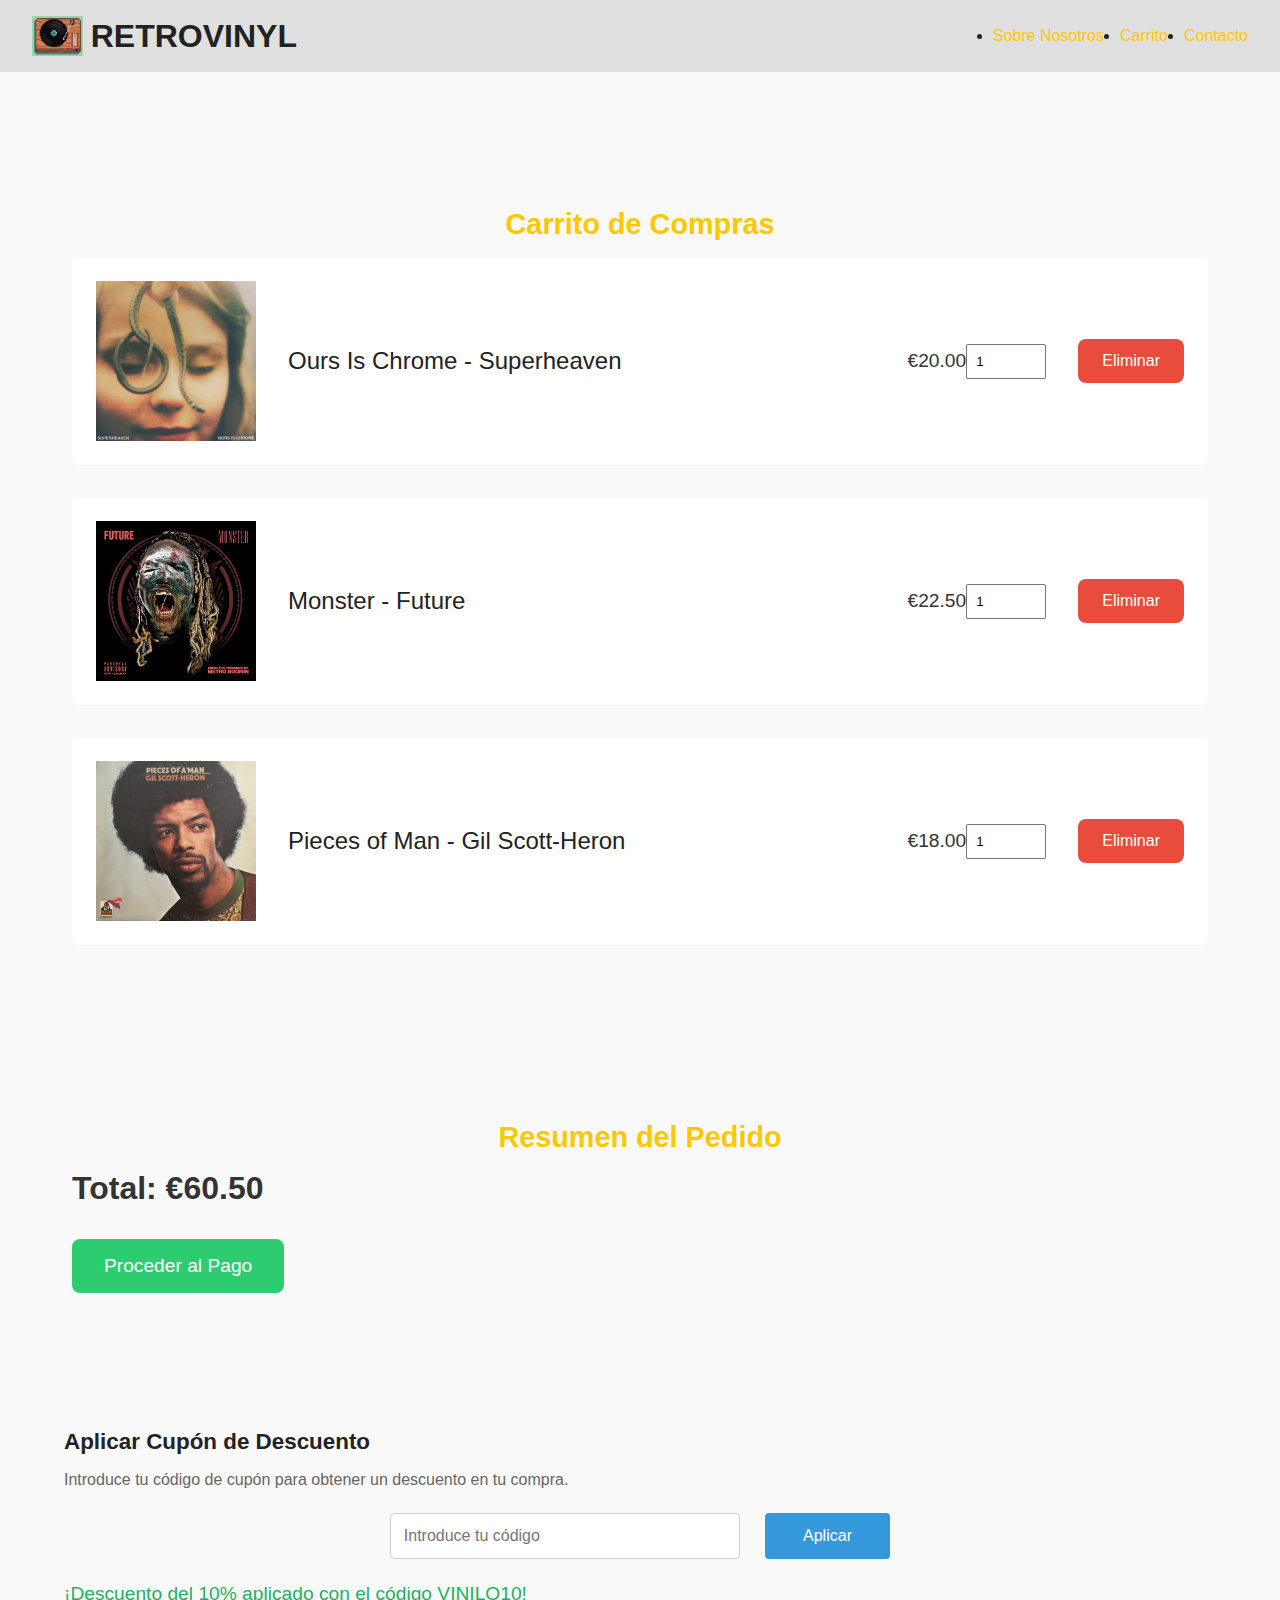
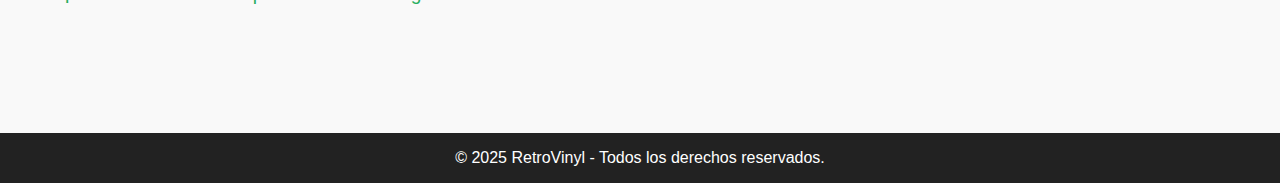
==== carrito.html @ 690b7599 "com3: Añadidas las paginas de: contacto, carrito y sobrenosotros, sus respectivos css y alguna image" ====
<!DOCTYPE html>
<html lang="es">
<head>
    <meta charset="UTF-8">
    <meta name="viewport" content="width=device-width, initial-scale=1.0">
    <meta name="description" content="Vinilo Retro - La mejor colección de discos de vinilo en línea. Encuentra tu álbum favorito.">
    <title>Vinilo Retro - Carrito</title>
    <link rel="stylesheet" href="css/estilos.css">
</head>
<body>
    <!-- Header -->
    <header class="header">
        <h1 class="header__logo">
            <a href="index.html" class="header__logo-link">
                <img src="assets/logovinilo.png" alt="Vinilo Retro Logo" class="header__logo-img">RETROVINYL
            </a>
        </h1>
        <nav class="header__nav">
            <ul class="header__nav-list">
                <li class="header__nav-item"><a href="sobrenosotros.html" class="header__nav-link">Sobre Nosotros</a></li>
                <li class="header__nav-item"><a href="carrito.html" class="header__nav-link">Carrito</a></li>
                <li class="header__nav-item"><a href="contacto.html" class="header__nav-link">Contacto</a></li>
            </ul>
        </nav>
    </header>

    <!-- Contenido Principal -->
    <main class="main">
        <section class="main__section">
            <h2 class="main__title">Carrito de Compras</h2>
            <ul class="cart__list">
                <li class="cart__item">
                    <img src="assets/carrito1.jpg" alt="Vinilo 1" class="cart__item-img">
                    <p class="cart__item-title">Ours Is Chrome - Superheaven</p>
                    <p class="cart__item-price">€20.00</p>
                    <input type="number" value="1" min="1" class="cart__item-quantity">
                    <button class="cart__item-remove">Eliminar</button>
                </li>
                <li class="cart__item">
                    <img src="assets/carrito2.jpg" alt="Vinilo 2" class="cart__item-img">
                    <p class="cart__item-title">Monster - Future</p>
                    <p class="cart__item-price">€22.50</p>
                    <input type="number" value="1" min="1" class="cart__item-quantity">
                    <button class="cart__item-remove">Eliminar</button>
                </li>
                <li class="cart__item">
                    <img src="assets/carrito3.jpg" alt="Vinilo 3" class="cart__item-img">
                    <p class="cart__item-title">Pieces of Man - Gil Scott-Heron</p>
                    <p class="cart__item-price">€18.00</p>
                    <input type="number" value="1" min="1" class="cart__item-quantity">
                    <button class="cart__item-remove">Eliminar</button>
                </li>
            </ul>
        </section>


        <section class="main__section">
            <h2 class="main__title">Resumen del Pedido</h2>
            <p class="cart__total">Total: €60.50</p>
            <button class="cart__checkout-btn">Proceder al Pago</button>
        </section>

        <section class="cart__coupons">
            <h3 class="cart__coupons-title">Aplicar Cupón de Descuento</h3>
            <p class="cart__coupons-info">Introduce tu código de cupón para obtener un descuento en tu compra.</p>
            <form class="cart__coupons-form">
                <input type="text" class="cart__coupons-input" placeholder="Introduce tu código">
                <button type="submit" class="cart__coupons-button">Aplicar</button>
            </form>
            <p class="cart__coupons-message">¡Descuento del 10% aplicado con el código VINILO10!</p>
        </section>
    </main>

    <!-- Footer -->
    <footer class="footer">
        <p>&copy; 2025 RetroVinyl - Todos los derechos reservados.</p>
    </footer>
</body>
</html>
---- css/estilos.css ----
/* Variables CSS */
:root {
    --color-background: #F9F9F9;
    --color-text: #222222;
    --color-highlight: #FFC700;
    --color-secondary: #E0E0E0;
}

/* Estilos generales */
* {
    margin: 0;
    padding: 0;
    box-sizing: border-box;
}

body {
    background-color: var(--color-background);
    color: var(--color-text);
    font-family: 'Arial', sans-serif;
    transition: background-color 0.3s ease, color 0.3s ease;
}

button {
    background-color: var(--color-highlight);
    color: var(--color-background);
    border: none;
    padding: 0.5rem 1rem;
    font-size: 1rem;
    cursor: pointer;
    border-radius: 4px;
    transition: background-color 0.3s ease, color 0.3s ease;
}

button:hover {
    background-color: var(--color-text);
    color: var(--color-highlight);
}

/* Header */
.header {
    background-color: var(--color-secondary);
    color: var(--color-text);
    padding: 1rem 2rem;
    display: flex;
    justify-content: space-between;
    align-items: center;
}

.header__logo-link {
    display: flex;
    align-items: center;
    color: var(--color-text);
    text-decoration: none;
}

.header__logo-img {
    height: 2.5rem;
    width: auto;
    margin-right: 0.5rem;
}

.header__nav-list {
    display: flex;
    gap: 1rem;
}

.header__nav-link {
    text-decoration: none;
    color: var(--color-highlight);
    transition: color 0.3s ease;
}

.header__nav-link:hover {
    color: var(--color-text);
}

/* Main */
.main {
    padding: 2rem;
}

.main__section {
    margin-bottom: 3rem; /* Ajusta el valor según el espacio que desees */
}


.main__title {
    color: var(--color-highlight);
    font-size: 1.8rem;
    font-weight: bold;
    margin-bottom: 1rem;
    text-align: center;
}

.main__list {
    display: flex;
    gap: 1.5rem;
    overflow-x: auto;
    padding: 1rem 0;
    list-style: none;
    margin: 0 auto;
    justify-content: center;
    align-items: center;
}

.main__item {
    flex: 0 0 auto;
    width: 12rem;
    text-align: center;
    background-color: var(--color-secondary);
    border: 1px solid var(--color-highlight);
    border-radius: 0.5rem;
    padding: 0.5rem;
    transition: transform 0.3s;
}

.main__item:hover {
    transform: scale(1.05);
}

.main__item-img {
    width: 100%;
    height: auto;
    border-radius: 0.5rem;
}

.main__item-title {
    margin-top: 0.5rem;
    color: var(--color-text);
    font-size: 1rem;
    font-weight: bold;
}

.audio-players {
    padding: 3rem 2rem; 
    margin-top: 2rem; 
    margin-bottom: 2rem;
}

.audio-players__title {
    text-align: center;
    color: var(--color-highlight);
    font-size: 2rem;
    margin-bottom: 1.5rem;
}

.audio-players__list {
    display: grid;
    grid-template-columns: repeat(auto-fit, minmax(200px, 1fr));
    gap: 1.5rem;
    list-style: none;
    padding: 0;
    margin: 0;
}

.audio-players__item {
    background-color: var(--color-background);
    border: 1px solid var(--color-highlight);
    border-radius: 8px;
    overflow: hidden;
    text-align: center;
    transition: transform 0.3s ease;
    padding: 1rem; /* Espaciado interno para los elementos */
}

.audio-players__item:hover {
    transform: scale(1.05);
}

.audio-players__figure {
    margin: 0;
}

.audio-players__img {
    width: 100%;
    height: auto;
}

.audio-players__name {
    font-size: 1.2rem;
    color: var(--color-text);
    margin: 0.5rem 0;
}

.audio-players__description {
    font-size: 1rem;
    color: var(--color-text);
    padding: 0 1rem 1rem;
}


/* Opiniones con Avatares */
.opiniones__item {
    text-align: center;
    margin-bottom: 2rem;
}

.opiniones__texto {
    font-size: 1rem;
    color: var(--color-text);
    margin-bottom: 1rem;
    font-style: italic;
}

.opiniones__autor {
    display: flex;
    align-items: center;
    justify-content: center;
    gap: 0.5rem;
}

.opiniones__avatar {
    width: 2.5rem;
    height: 2.5rem;
    border-radius: 50%;
    object-fit: cover;
    border: 2px solid var(--color-highlight);
}

.opiniones__nombre {
    font-size: 0.9rem;
    font-weight: bold;
    color: var(--color-highlight);
}

/* Separación general entre secciones */
.main__section {
    margin: 4rem 0; /* Mayor separación vertical */
    padding: 2.5rem; /* Ajuste de padding para mayor espacio interno */
}

/* Historia: Rejilla */
.main__about {
    display: flex;
    flex-direction: column;
    gap: 2rem; 
    align-items: center; 
    margin: 0 auto; 
    max-width: 800px; 
    padding: 2rem 0; 
    text-align: center; 
}


.main__image {
    max-width: 75%;
    border-radius: 0.5rem;
    box-shadow: 0 4px 6px rgba(0, 0, 0, 0.1); /* Sombra para resaltar imágenes */
}

/* Valores: Lista en columnas */
.main__values-list {
    display: flex;
    flex-direction: column;
    gap: 1.5rem; /* Separación más pronunciada entre elementos */
    margin: 2rem 0;
    list-style: disc;
    padding-left: 2.5rem;
}

.main__values-list li {
    font-size: 1.1rem;
    line-height: 1.8;
}

/* Equipo: Rejilla dinámica */
.main__team-list {
    display: grid;
    grid-template-columns: repeat(auto-fit, minmax(12rem, 1fr)); /* Mantén columnas adaptables */
    gap: 2rem; /* Espacio entre elementos */
    justify-content: center; /* Centra los elementos horizontalmente */
    align-items: center; /* Asegura alineación vertical */
    padding: 0;
    list-style: none;
    margin: 0 auto; /* Centra el contenedor dentro de la página */
}


.main__team-img {
    width: 75%;
    height: auto;
    border-radius: 50%;
    object-fit:fill
    
}

.main__team-name {
    font-weight: bold;
    text-align: center;
    font-size: 1.3rem;
    margin-top: 0.7rem;
}

.main__team-role {
    text-align: center;
    font-size: 1rem;
    color: var(--color-text);
}

/* Línea del Tiempo */
.main__timeline {
    margin: 4rem 0;
    padding: 2.5rem;
    background-color: var(--color-secondary);
    border-radius: 0.5rem;
    box-shadow: 0 2px 4px rgba(0, 0, 0, 0.1);
}

.main__timeline-list {
    list-style: none;
    margin: 0;
    padding: 0;
    position: relative;
    padding-left: 2.5rem; /* Ajuste del margen izquierdo */
}

.main__timeline-list::before {
    content: "";
    position: absolute;
    left: 1.2rem;
    top: 0;
    bottom: 0;
    width: 0.2rem;
    background-color: var(--color-highlight);
}

.main__timeline-item {
    position: relative;
    margin-bottom: 2.5rem;
    padding-left: 2.5rem;
}

.main__timeline-item::before {
    content: "";
    position: absolute;
    left: 0.2rem;
    top: 0.7rem;
    width: 1.2rem;
    height: 1.2rem;
    background-color: var(--color-highlight);
    border-radius: 50%;
    border: 0.2rem solid var(--color-background);
}

.main__timeline-item time {
    font-weight: bold;
    font-size: 1.3rem;
    color: var(--color-text);
    display: block;
    margin-bottom: 0.7rem;
}

.main__timeline-item p {
    font-size: 1.1rem;
    line-height: 1.6;
    color: var(--color-text);
}

/* Ajustes Responsive */
@media (max-width: 768px) {
    .main__about {
        grid-template-columns: 1fr; /* Una sola columna en pantallas pequeñas */
    }

    .main__timeline-item {
        margin-bottom: 2rem;
    }

    .main__timeline-item time {
        font-size: 1.1rem;
    }

    .main__timeline-item p {
        font-size: 1rem;
    }
}

/* Ubicación */
.main__location {
    margin: 4rem 0;
    padding: 2.5rem;
    background-color: var(--color-secondary);
    border-radius: 0.5rem;
    text-align: center;
    box-shadow: 0 2px 4px rgba(0, 0, 0, 0.1); /* Efecto para destacar la sección */
}

.main__text {
    font-size: 1.2rem;
    margin-bottom: 2.5rem;
    line-height: 1.8;
    color: var(--color-text);
    max-width: 50rem; /* Limitar ancho del texto */
    margin-left: auto;
    margin-right: auto;
}

.main__map {
    width: 100%;
    max-width: 100%;
    height: 22rem; /* Aumentar la altura del mapa */
    border: 0;
    border-radius: 0.5rem;
}

/* Carrito de Compras */

.cart__list {
    list-style: none;
    padding: 0;
}

.cart__item {
    background-color: #fff;
    padding: 1.5rem;
    margin-bottom: 2rem;
    border-radius: 0.5rem;
    display: flex;
    align-items: center;
}

.cart__item-img {
    width: 10rem;
    height: auto;
    margin-right: 2rem;
}

.cart__item-title {
    font-size: 1.5rem;
    flex-grow: 1;
}

.cart__item-price {
    font-size: 1.2rem;
    color: #333;
}

.cart__item-quantity {
    width: 5rem;
    padding: 0.5rem;
    margin-right: 2rem;
}

.cart__item-remove {
    background-color: #e74c3c;
    color: #fff;
    border: none;
    padding: 0.8rem 1.5rem;
    cursor: pointer;
    border-radius: 0.5rem;
}

.cart__item-remove:hover {
    background-color: #c0392b;
}

.cart__total {
    font-size: 2rem;
    font-weight: bold;
    color: #333;
    margin-bottom: 2rem;
}

.cart__checkout-btn {
    background-color: #2ecc71;
    color: #fff;
    padding: 1rem 2rem;
    font-size: 1.2rem;
    border: none;
    cursor: pointer;
    border-radius: 0.5rem;
}

.cart__checkout-btn:hover {
    background-color: #27ae60;
}

/* Sección de cupones */
.cart__coupons {
    background-color: #f9f9f9;
    padding: 2rem;
    margin-top: 2rem;
    border-radius: 8px;
}

.cart__coupons-title {
    font-size: 1.4rem;
    font-weight: bold;
}

.cart__coupons-info {
    margin-top: 1rem;
    font-size: 1rem;
    color: #666;
}

.cart__coupons-form {
    margin-top: 1.5rem;
    display: flex;
    justify-content: space-between;
    max-width: 500px;
    margin-left: auto;
    margin-right: auto;
}

.cart__coupons-input {
    width: 70%;
    padding: 0.8rem;
    font-size: 1rem;
    border: 1px solid #ccc;
    border-radius: 4px;
}

.cart__coupons-button {
    width: 25%;
    padding: 0.8rem;
    background-color: #3498db;
    color: #fff;
    font-size: 1rem;
    border: none;
    border-radius: 4px;
    cursor: pointer;
}

.cart__coupons-button:hover {
    background-color: #2980b9;
}

.cart__coupons-message {
    margin-top: 1.5rem;
    font-size: 1.2rem;
    color: #27ae60;
}

/* Estilos generales del formulario */
.contact-form {
    display: flex;
    flex-direction: column;
    gap: 1rem;
    max-width: 600px;
    margin: 0 auto;
}

.contact-form__label {
    font-size: 1.4rem;
    margin-bottom: 0.5rem;
    font-weight: bold;
}

.contact-form__input {
    padding: 0.8rem;
    font-size: 1.6rem;
    border: 1px solid #ccc;
    border-radius: 5px;
    width: 100%;
}

.contact-form__input:focus {
    border-color: #007bff;
    outline: none;
}

.contact-form__button {
    padding: 1rem;
    background-color: #007bff;
    color: white;
    border: none;
    border-radius: 5px;
    font-size: 1.6rem;
    cursor: pointer;
}

.contact-form__button:hover {
    background-color: #0056b3;
}

/* Información adicional de contacto */
.main__section--contact-info {
    margin-top: 3rem;
}

.contact-info__title {
    font-size: 1.5rem;
    margin-bottom: 1rem;
    color: #333;
    text-align: center;
}

.contact-info__list {
    list-style: none;
    padding: 0;
    font-size: 1.1rem;
    color: #555;
}

.contact-info__item {
    margin-bottom: 1rem;
    text-align: center;
}

.contact-info__value {
    font-weight: bold;
}

/* Responsividad */
@media (max-width: 768px) {
    .contact-form__label {
        font-size: 1.2rem;
    }

    .contact-form__input {
        font-size: 1.4rem;
    }

    .contact-form__button {
        font-size: 1.4rem;
    }
}


.footer {
    background-color: #222;
    color: #fff;
    text-align: center;
    padding: 1rem;
    margin-top: 4rem;
}
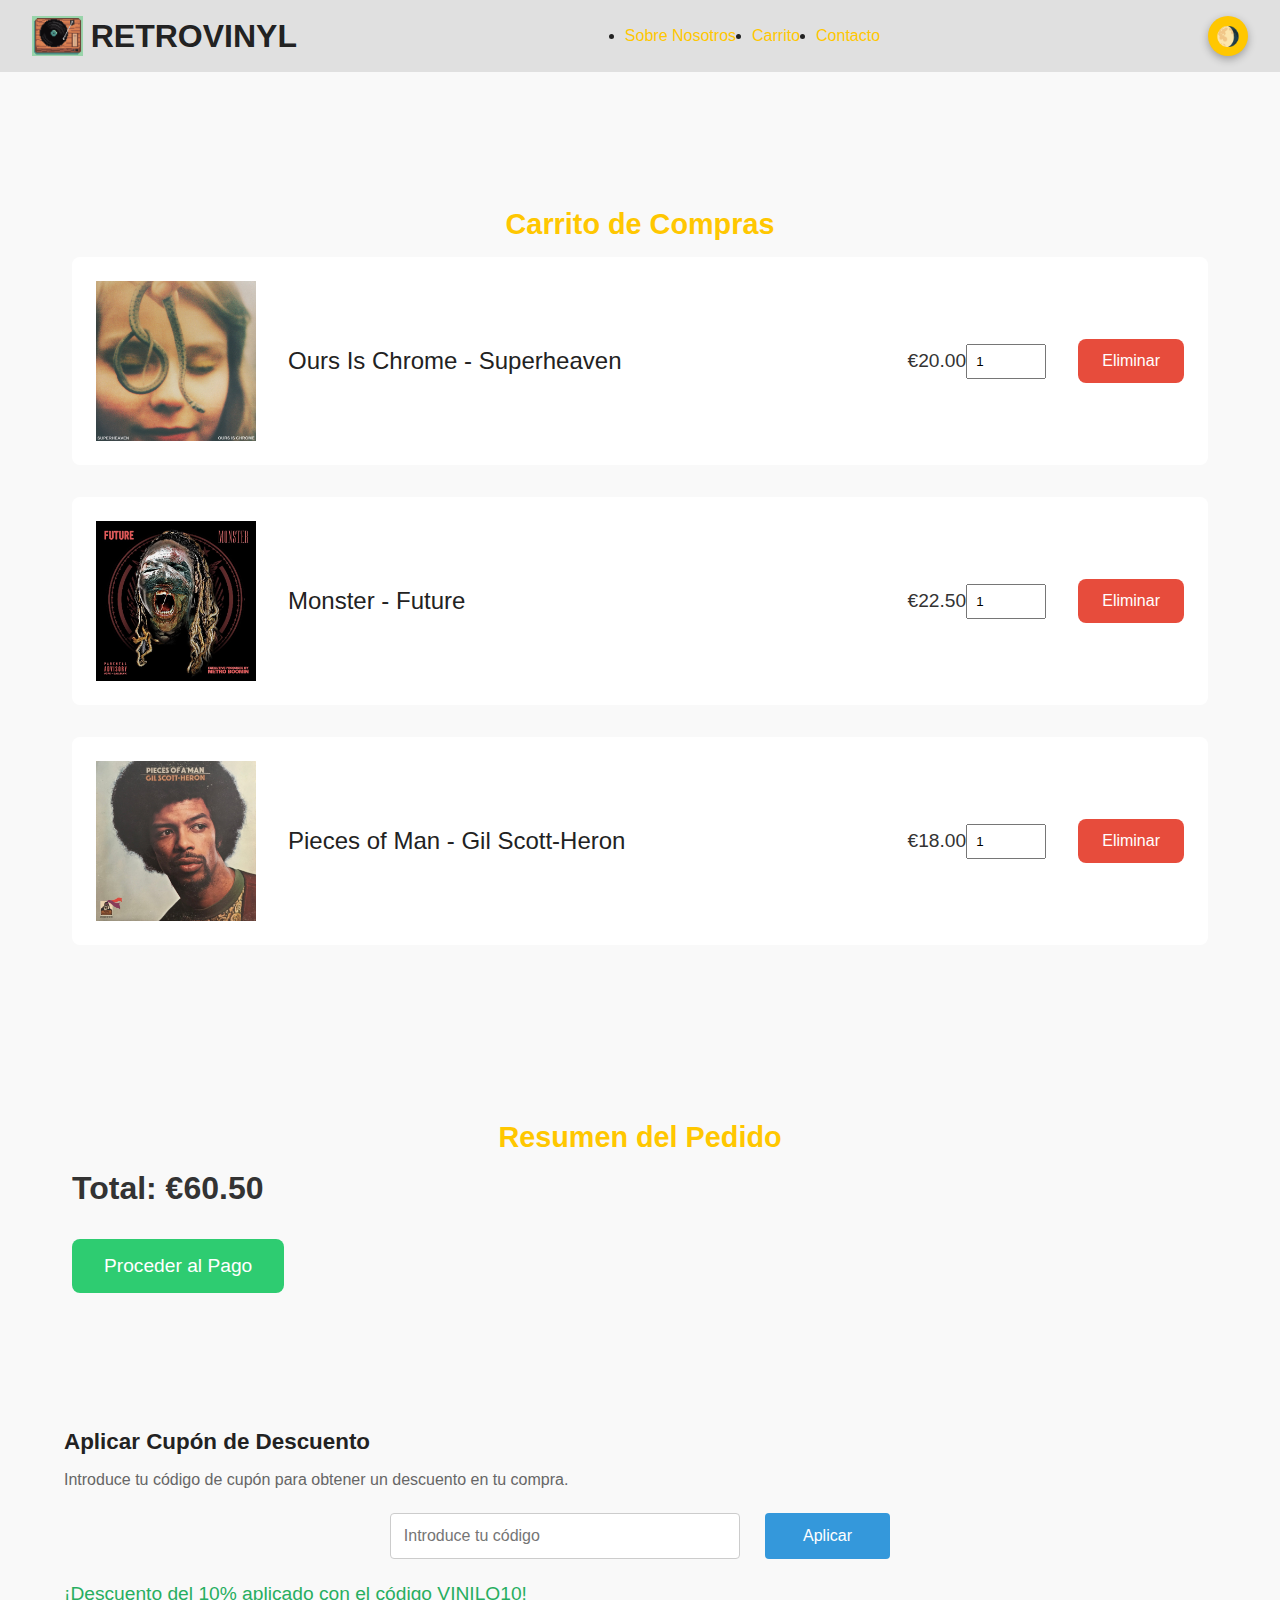
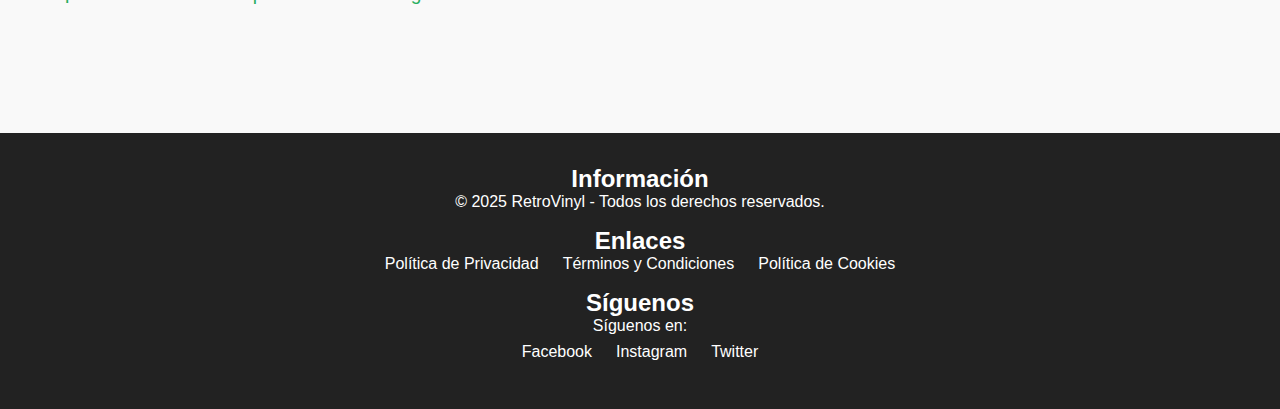
==== commit b8bafb6c: "correcciones de todas las páginas html siguiendo las recomendaciones de la validación de la w3c con " ====
--- a/carrito.html
+++ b/carrito.html
@@ -22,6 +22,9 @@
                 <li class="header__nav-item"><a href="contacto.html" class="header__nav-link">Contacto</a></li>
             </ul>
         </nav>
+        <button class="theme-toggle" aria-label="cambiar tema">
+            <span class="theme-toggle__icon">🌖</span>
+        </button>
     </header>
 
     <!-- Contenido Principal -->
@@ -53,7 +56,6 @@
             </ul>
         </section>
 
-
         <section class="main__section">
             <h2 class="main__title">Resumen del Pedido</h2>
             <p class="cart__total">Total: €60.50</p>
@@ -73,7 +75,27 @@
 
     <!-- Footer -->
     <footer class="footer">
-        <p>&copy; 2025 RetroVinyl - Todos los derechos reservados.</p>
+        <section class="footer__info">
+            <h2 class="footer__info-heading">Información</h2>
+            <p>&copy; 2025 RetroVinyl - Todos los derechos reservados.</p>
+        </section>
+        <section class="footer__links">
+            <h2 class="footer__links-heading">Enlaces</h2>
+            <ul class="footer__list">
+                <li class="footer__item"><a href="privacidad.html" class="footer__link">Política de Privacidad</a></li>
+                <li class="footer__item"><a href="terminos.html" class="footer__link">Términos y Condiciones</a></li>
+                <li class="footer__item"><a href="cookies.html" class="footer__link">Política de Cookies</a></li>
+            </ul>
+        </section>
+        <section class="footer__social">
+            <h2 class="footer__social-heading">Síguenos</h2>
+            <p>Síguenos en:</p>
+            <ul class="footer__social-list">
+                <li class="footer__social-item"><a href="#" class="footer__social-link">Facebook</a></li>
+                <li class="footer__social-item"><a href="#" class="footer__social-link">Instagram</a></li>
+                <li class="footer__social-item"><a href="#" class="footer__social-link">Twitter</a></li>
+            </ul>
+        </section>
     </footer>
 </body>
 </html>
--- a/css/estilos.css
+++ b/css/estilos.css
@@ -6,6 +6,38 @@
     --color-secondary: #E0E0E0;
 }
 
+/* Tema Oscuro (No funcional aún) */
+:root.dark-mode {
+    --color-background: #222222;
+    --color-text: #F9F9F9;
+    --color-highlight: #FFD700; 
+    --color-secondary: #333333;
+}
+
+.theme-toggle {
+    background: var(--color-highlight);
+    border: none;
+    border-radius: 50%;
+    width: 2.5rem;
+    height: 2.5rem;
+    cursor: not-allowed; /* Indica que no es funcional por ahora */
+    display: flex;
+    align-items: center;
+    justify-content: center;
+    box-shadow: 0 0.2rem 0.5rem rgba(0, 0, 0, 0.3);
+    transition: background-color 0.3s ease, transform 0.3s ease;
+}
+
+.theme-toggle:hover {
+    transform: scale(1.1);
+    background: var(--color-highlight);
+}
+
+.theme-toggle__icon {
+    font-size: 1.2rem;
+    color: var(--color-text);
+}
+
 /* Estilos generales */
 * {
     margin: 0;
@@ -37,7 +69,7 @@
 }
 
 /* Header */
-.header {
+header {
     background-color: var(--color-secondary);
     color: var(--color-text);
     padding: 1rem 2rem;
@@ -618,10 +650,54 @@
 }
 
 
+
+/* Footer */
 .footer {
     background-color: #222;
     color: #fff;
     text-align: center;
-    padding: 1rem;
+    padding: 2rem;
     margin-top: 4rem;
-}
+    font-size: 1rem;
+}
+
+.footer__info {
+    margin-bottom: 1rem;
+}
+
+.footer__links,
+.footer__social {
+    margin-bottom: 1rem;
+}
+
+.footer__list,
+.footer__social-list {
+    list-style: none;
+    padding: 0;
+    margin: 0;
+    display: flex;
+    justify-content: center;
+    gap: 1.5rem;
+}
+
+.footer__item,
+.footer__social-item {
+    margin: 0;
+}
+
+.footer__link,
+.footer__social-link {
+    color: #fff;
+    text-decoration: none;
+    font-size: 1rem;
+    transition: color 0.3s ease;
+}
+
+.footer__link:hover,
+.footer__social-link:hover {
+    color: #aaa;
+}
+
+.footer__social p {
+    margin-bottom: 0.5rem;
+}
